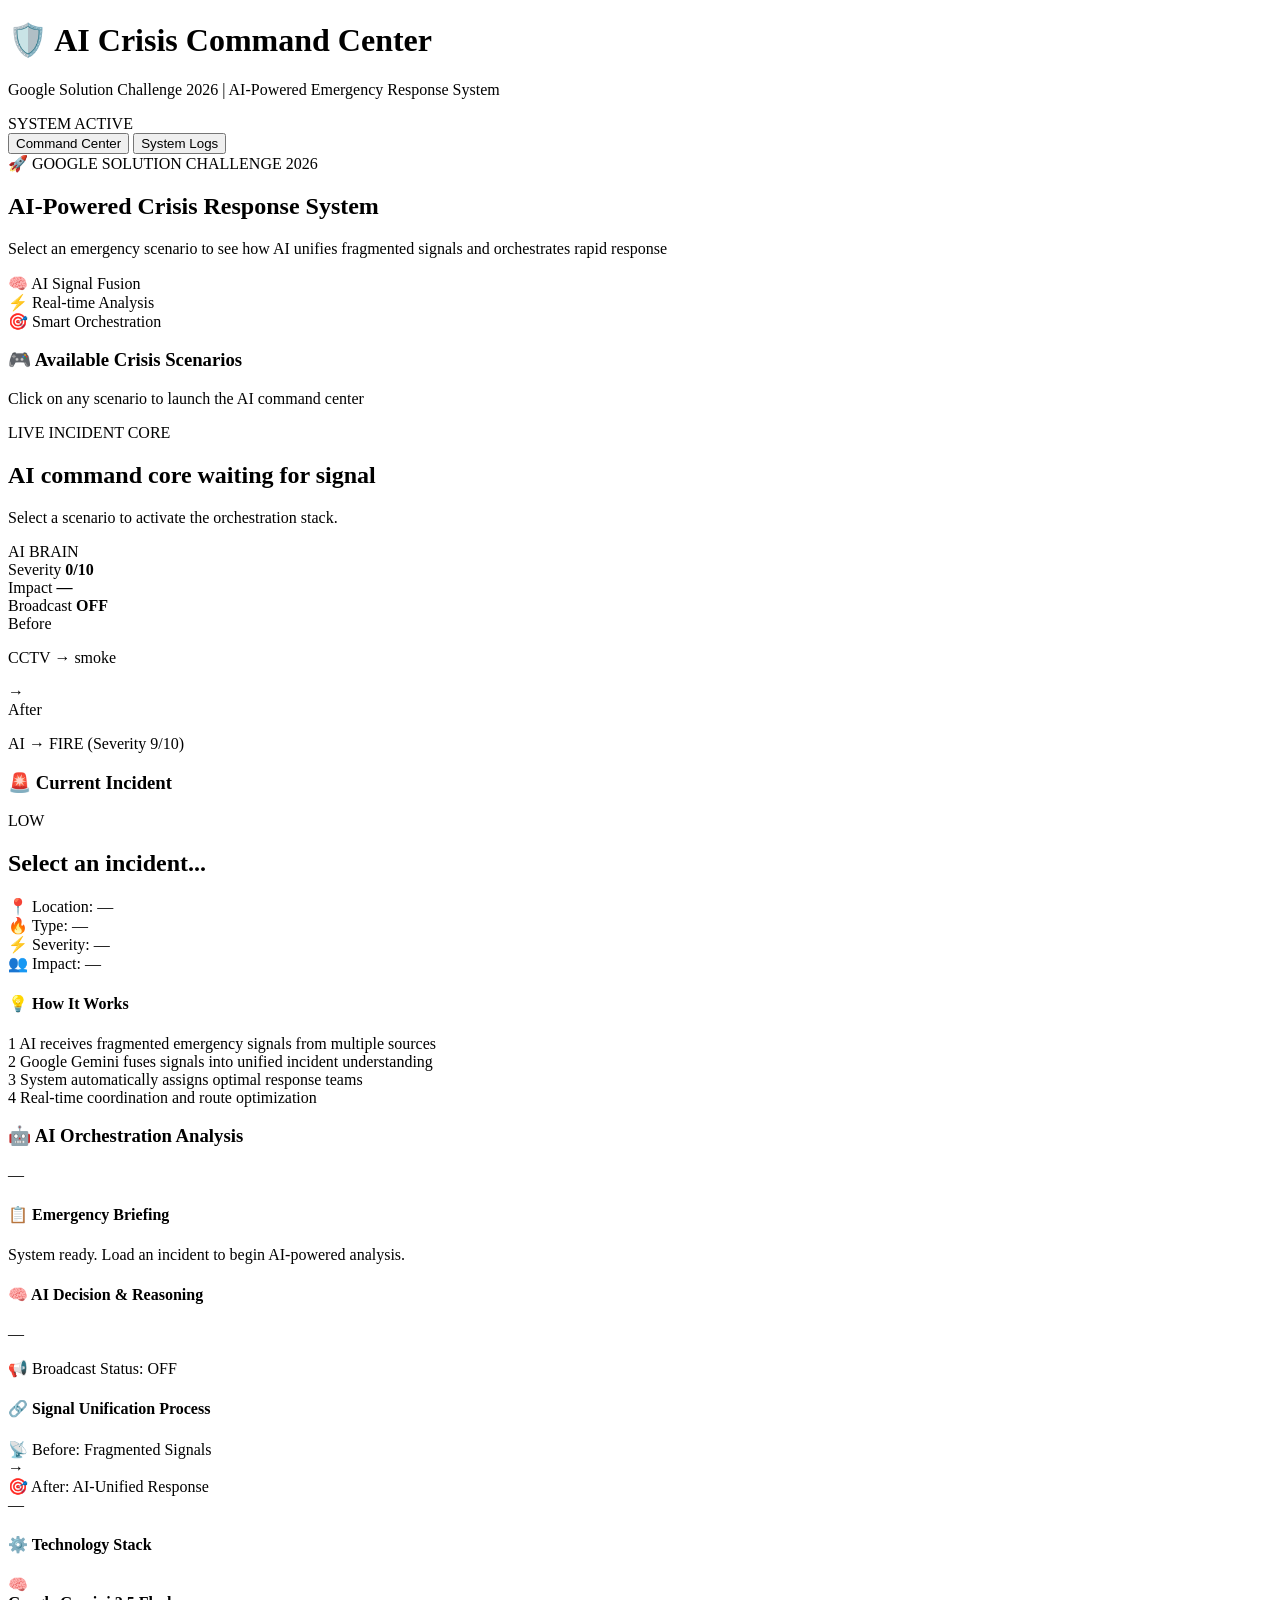
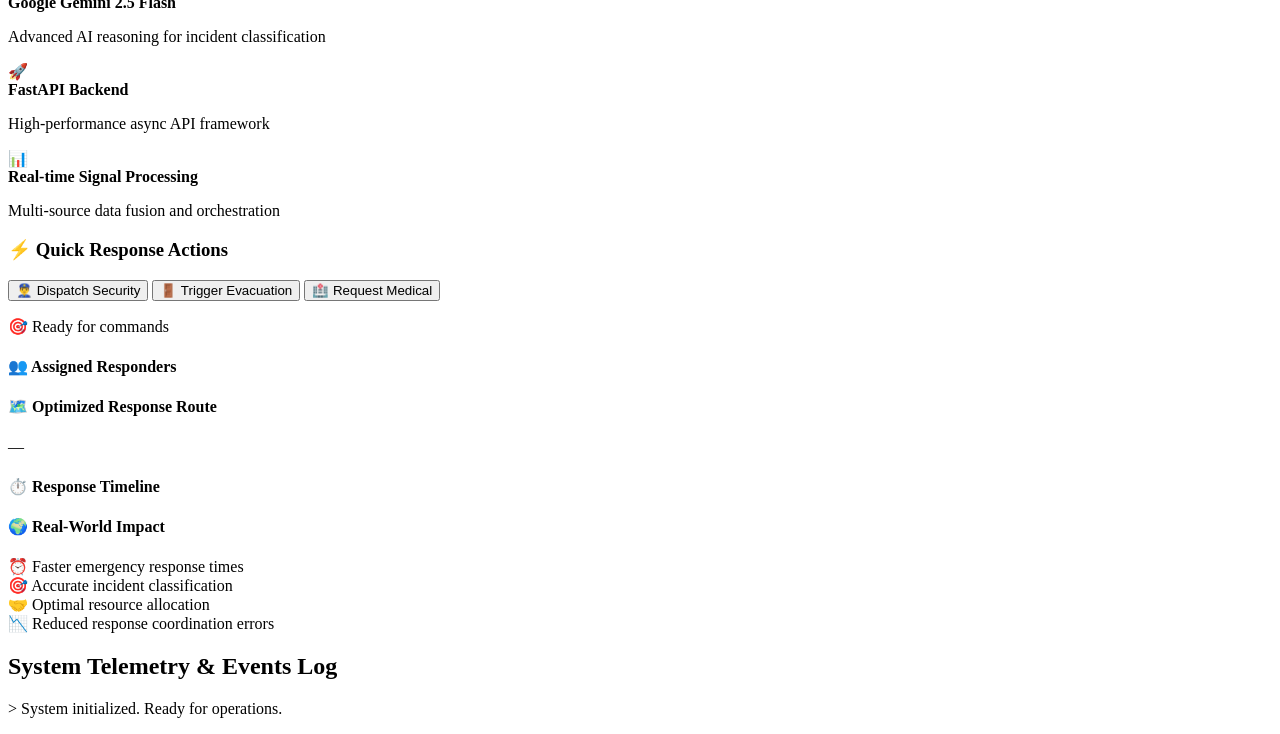
==== frontend/index.html @ aa9f6532 "Add files via upload" ====
<!DOCTYPE html>
<html lang="en">
<head>
  <meta charset="UTF-8" />
  <meta name="viewport" content="width=device-width, initial-scale=1.0" />
  <title>AI Crisis Command Center | Google Solution Challenge</title>
  <link rel="stylesheet" href="/static/style.css" />
  <link rel="icon" href="data:image/svg+xml,<svg xmlns=%22http://www.w3.org/2000/svg%22 viewBox=%220 0 100 100%22><text y=%22.9em%22 font-size=%2290%22>🌍</text></svg>" />
</head>
<body>
  <div class="ai-cursor"></div>
  <div class="ai-cursor-trail"></div>

  <!-- HEADER -->
  <header class="app-header" id="main-header">
    <div class="header-content">
      <div class="logo-section">
        <button id="back-btn" class="back-button" onclick="backToSimulatorPicker()" style="display: none;">← Back</button>
        <div class="logo-main">
          <h1 class="logo">🛡️ AI Crisis Command Center</h1>
          <p class="tagline">Google Solution Challenge 2026 | AI-Powered Emergency Response System</p>
        </div>
      </div>
      <div class="header-status">
        <div class="status-indicator">
          <span class="status-dot"></span>
          <span class="status-text">SYSTEM ACTIVE</span>
        </div>
        <div class="header-tabs" id="header-tabs">
          <button class="tab-link active" onclick="switchView('dashboard')">Command Center</button>
          <button class="tab-link" onclick="switchView('logs')">System Logs</button>
        </div>
      </div>
    </div>
  </header>

  <!-- SIMULATOR PICKER SCREEN -->
  <main id="simulator-picker" class="view-content active">
    <div class="picker-container">
      <div class="picker-hero">
        <div class="hero-badge">🚀 GOOGLE SOLUTION CHALLENGE 2026</div>
        <h2 class="hero-title">AI-Powered Crisis Response System</h2>
        <p class="hero-subtitle">Select an emergency scenario to see how AI unifies fragmented signals and orchestrates rapid response</p>
        <div class="feature-highlights">
          <div class="feature-item">
            <span class="feature-icon">🧠</span>
            <span class="feature-text">AI Signal Fusion</span>
          </div>
          <div class="feature-item">
            <span class="feature-icon">⚡</span>
            <span class="feature-text">Real-time Analysis</span>
          </div>
          <div class="feature-item">
            <span class="feature-icon">🎯</span>
            <span class="feature-text">Smart Orchestration</span>
          </div>
        </div>
      </div>
      <div class="picker-header">
        <h3>🎮 Available Crisis Scenarios</h3>
        <p>Click on any scenario to launch the AI command center</p>
      </div>
      <div id="simulator-list" class="simulator-grid"></div>
    </div>
  </main>

  <!-- LOADING OVERLAY -->
  <div id="loading-overlay" class="loading-overlay" style="display: none;">
    <div class="loading-content">
      <div class="thinking-brain">🧠</div>
      <h2>AI is analyzing signals...</h2>
      <p>Fusing data from multiple sources</p>
      <div class="loading-bars">
        <div class="bar"></div>
        <div class="bar"></div>
        <div class="bar"></div>
      </div>
    </div>
  </div>

  <!-- MAIN DASHBOARD -->
  <main id="dashboard" class="view-content">
    <div id="broadcast-banner" class="broadcast-banner" style="display:none;">🚨 BROADCAST ALERT ACTIVATED</div>
    <section class="incident-hero panel-card">
      <div class="incident-hero-top">
        <div>
          <div class="hero-kicker">LIVE INCIDENT CORE</div>
          <h2 id="incident-hero-title" class="incident-hero-title">AI command core waiting for signal</h2>
          <p id="incident-hero-meta" class="incident-hero-meta">Select a scenario to activate the orchestration stack.</p>
        </div>
        <div class="hero-orb">
          <span id="incident-hero-brain">AI BRAIN</span>
        </div>
      </div>
      <div class="incident-hero-grid">
        <div class="hero-stat hero-stat-severity">
          <span class="hero-stat-label">Severity</span>
          <strong id="incident-hero-severity">0/10</strong>
        </div>
        <div class="hero-stat hero-stat-impact">
          <span class="hero-stat-label">Impact</span>
          <strong id="incident-hero-impact">—</strong>
        </div>
        <div class="hero-stat hero-stat-broadcast">
          <span class="hero-stat-label">Broadcast</span>
          <strong id="incident-hero-broadcast">OFF</strong>
        </div>
      </div>
      <div class="hero-sequence">
        <div class="hero-sequence-before">
          <span class="hero-sequence-label">Before</span>
          <p id="incident-hero-before">CCTV → smoke</p>
        </div>
        <div class="hero-sequence-arrow">→</div>
        <div class="hero-sequence-after">
          <span class="hero-sequence-label">After</span>
          <p id="incident-hero-after">AI → FIRE (Severity 9/10)</p>
        </div>
      </div>
    </section>
    <div class="dashboard-layout">
      <!-- LEFT: Incident Selection & Details -->
      <section class="left-panel">
        <div id="test-scenarios-card" class="panel-card" style="display: none;">
          <button class="test-scenarios-btn" onclick="backToSimulatorPicker()">
            <span class="test-icon">🔄</span>
            <span class="test-text">Test Other Scenarios</span>
          </button>
          <p class="test-hint">Click to explore different incidents</p>
        </div>
        <div class="panel-card alert-card">
          <div class="card-header">
            <h3>🚨 Current Incident</h3>
            <div class="severity-indicator">
              <span id="severity-badge" class="badge severity-low">LOW</span>
            </div>
          </div>
          <h2 id="incident-title" class="incident-title">Select an incident...</h2>
          <div class="incident-details">
            <div class="detail-row">
              <span class="label">📍 Location:</span>
              <span id="incident-location" class="value">—</span>
            </div>
            <div class="detail-row">
              <span class="label">🔥 Type:</span>
              <span id="incident-type" class="value">—</span>
            </div>
            <div class="detail-row">
              <span class="label">⚡ Severity:</span>
              <span id="severity-level" class="value">—</span>
            </div>
            <div class="detail-row">
              <span class="label">👥 Impact:</span>
              <span id="impact-level" class="value">—</span>
            </div>
          </div>
        </div>
        <div class="panel-card info-card">
          <h4 class="section-title">💡 How It Works</h4>
          <div class="how-it-works">
            <div class="step">
              <span class="step-number">1</span>
              <span class="step-text">AI receives fragmented emergency signals from multiple sources</span>
            </div>
            <div class="step">
              <span class="step-number">2</span>
              <span class="step-text">Google Gemini fuses signals into unified incident understanding</span>
            </div>
            <div class="step">
              <span class="step-number">3</span>
              <span class="step-text">System automatically assigns optimal response teams</span>
            </div>
            <div class="step">
              <span class="step-number">4</span>
              <span class="step-text">Real-time coordination and route optimization</span>
            </div>
          </div>
        </div>
      </section>
      <!-- MIDDLE: AI Analysis & Briefing -->
      <section class="middle-panel">
        <div class="panel-card ai-card">
          <div class="card-header">
            <h3>🤖 AI Orchestration Analysis</h3>
            <div style="display:flex;align-items:center;gap:8px;">
              <span class="badge ai-source" id="ai-provider">—</span>
              <span id="ai-status" class="badge ai-active" style="display:none;">AI BRAIN ACTIVE</span>
            </div>
          </div>
          <div class="analysis-content">
            <div class="briefing-section">
              <h4>📋 Emergency Briefing</h4>
              <div id="loading-indicator" class="loading-indicator" style="display: none;">
                <div class="spinner"></div>
                <p>🤖 AI is analyzing signals...</p>
              </div>
              <p id="ai-briefing" class="briefing-text">System ready. Load an incident to begin AI-powered analysis.</p>
            </div>
            <div class="decision-section">
              <h4>🧠 AI Decision & Reasoning</h4>
              <p id="ai-reason" class="reasoning-text">—</p>
            </div>
            <div class="confidence-section">
              <span class="label">📢 Broadcast Status:</span>
              <span id="broadcast-status" class="badge broadcast-off">OFF</span>
            </div>
          </div>
        </div>
        <div class="panel-card">
          <h4 class="section-title">🔗 Signal Unification Process</h4>
          <div class="unification-flow">
            <div class="flow-column">
              <span class="flow-label">📡 Before: Fragmented Signals</span>
              <div id="fragmented-list" class="signal-list"></div>
            </div>
            <div class="flow-arrow">→</div>
            <div class="flow-column">
              <span class="flow-label">🎯 After: AI-Unified Response</span>
              <div id="unified-result" class="unified-display">—</div>
            </div>
          </div>
        </div>
        <div class="panel-card tech-card">
          <h4 class="section-title">⚙️ Technology Stack</h4>
          <div class="tech-stack">
            <div class="tech-item">
              <span class="tech-icon">🧠</span>
              <div class="tech-info">
                <strong>Google Gemini 2.5 Flash</strong>
                <p>Advanced AI reasoning for incident classification</p>
              </div>
            </div>
            <div class="tech-item">
              <span class="tech-icon">🚀</span>
              <div class="tech-info">
                <strong>FastAPI Backend</strong>
                <p>High-performance async API framework</p>
              </div>
            </div>
            <div class="tech-item">
              <span class="tech-icon">📊</span>
              <div class="tech-info">
                <strong>Real-time Signal Processing</strong>
                <p>Multi-source data fusion and orchestration</p>
              </div>
            </div>
          </div>
        </div>
      </section>
      <!-- RIGHT: Response & Actions -->
      <section class="right-panel">
        <div class="panel-card action-card">
          <h3 class="section-title">⚡ Quick Response Actions</h3>
          <div class="action-buttons">
            <button class="action-btn primary-btn action-btn" data-action="Dispatch Security">👮‍♂️ Dispatch Security</button>
            <button class="action-btn secondary-btn action-btn" data-action="Trigger Evacuation">🚪 Trigger Evacuation</button>
            <button class="action-btn tertiary-btn action-btn" data-action="Request Medical Team">🏥 Request Medical</button>
          </div>
          <p id="action-status" class="action-status">🎯 Ready for commands</p>
        </div>
        <div class="panel-card">
          <h4 class="section-title">👥 Assigned Responders</h4>
          <div id="responder-list" class="responder-grid"></div>
        </div>
        <div class="panel-card">
          <h4 class="section-title">🗺️ Optimized Response Route</h4>
          <div id="route-display" class="route-content">—</div>
        </div>
        <div class="panel-card">
          <h4 class="section-title">⏱️ Response Timeline</h4>
          <div id="timeline-list" class="timeline-list"></div>
        </div>
        <div class="panel-card impact-card">
          <h4 class="section-title">🌍 Real-World Impact</h4>
          <div class="impact-points">
            <div class="impact-point">
              <span class="impact-icon">⏰</span>
              <span class="impact-text">Faster emergency response times</span>
            </div>
            <div class="impact-point">
              <span class="impact-icon">🎯</span>
              <span class="impact-text">Accurate incident classification</span>
            </div>
            <div class="impact-point">
              <span class="impact-icon">🤝</span>
              <span class="impact-text">Optimal resource allocation</span>
            </div>
            <div class="impact-point">
              <span class="impact-icon">📉</span>
              <span class="impact-text">Reduced response coordination errors</span>
            </div>
          </div>
        </div>
      </section>
    </div>
  </main>

  <!-- SYSTEM LOGS VIEW -->
  <section id="logs" class="view-content">
    <div class="logs-wrapper">
      <h2>System Telemetry & Events Log</h2>
      <div id="raw-logs-container" class="terminal-logs">
        <p>&gt; System initialized. Ready for operations.</p>
      </div>
    </div>
  </section>

  <script src="/static/script.js"></script>
</body>
</html>
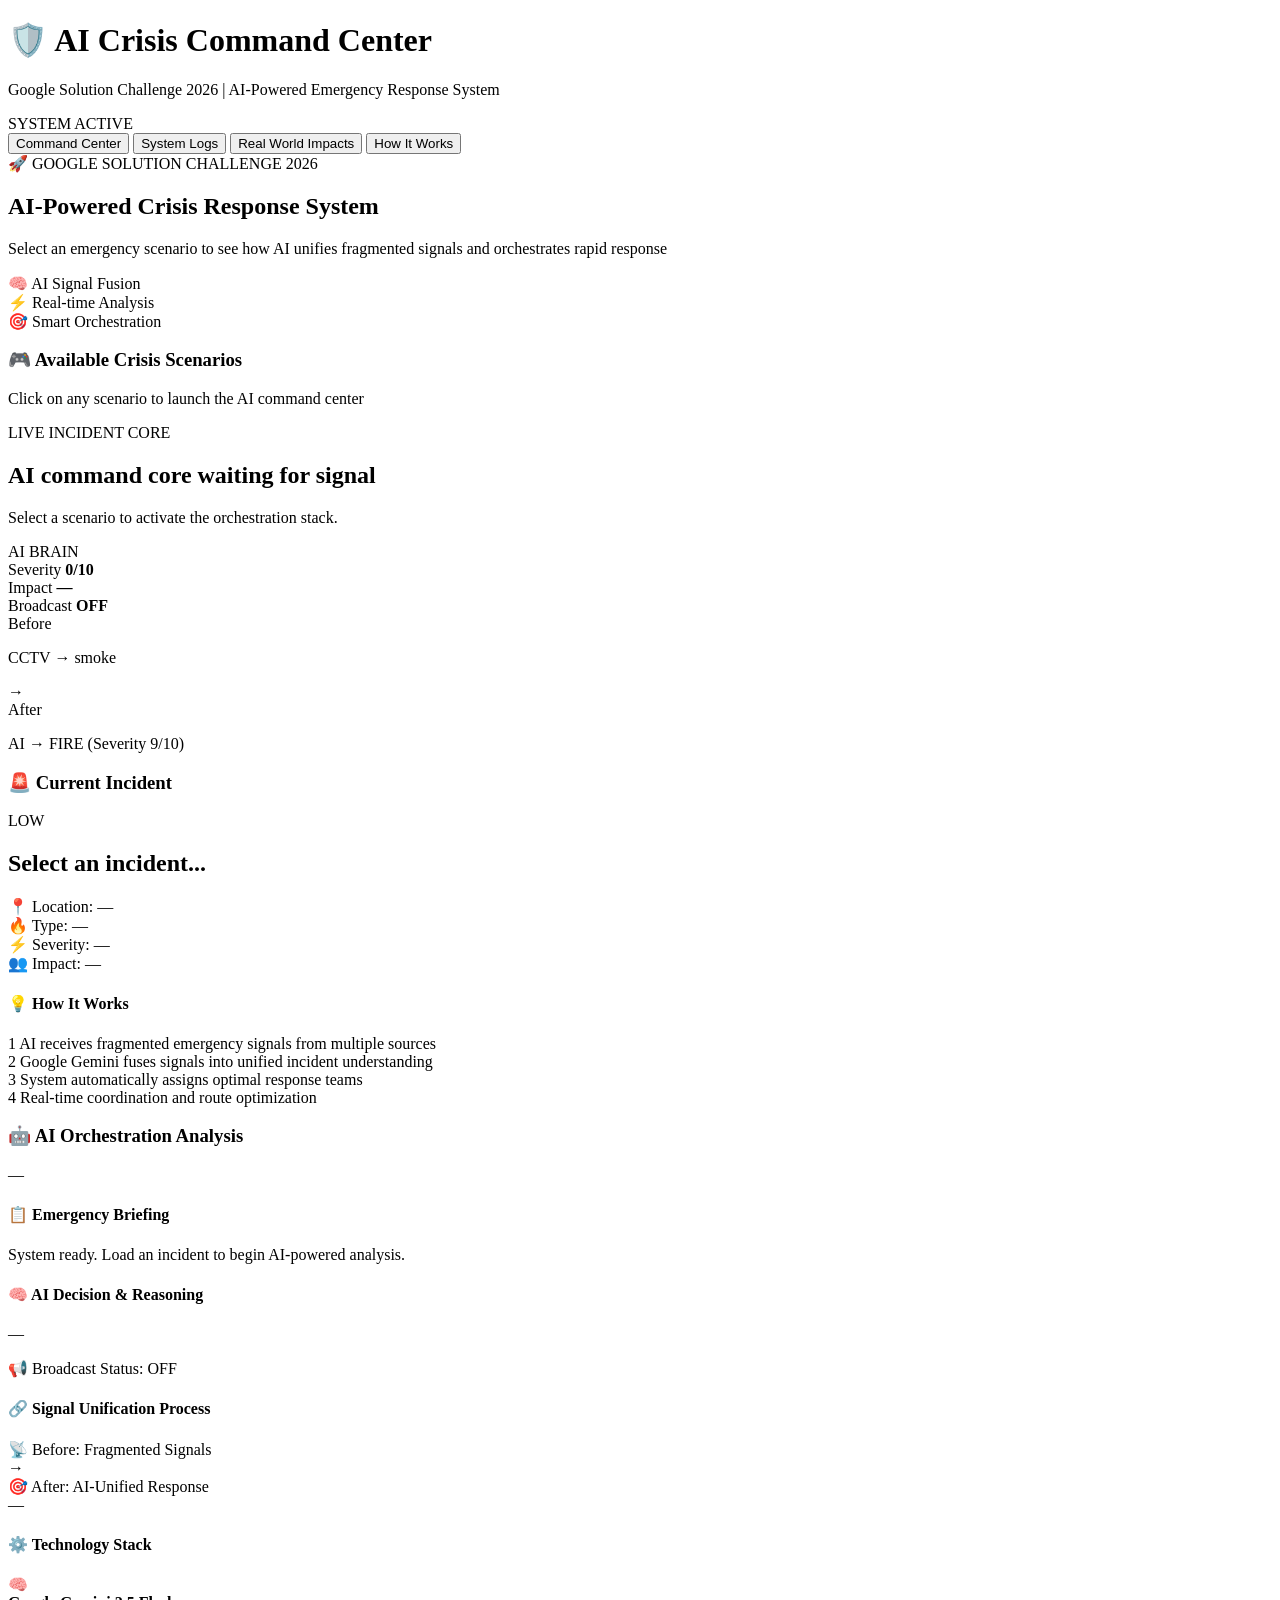
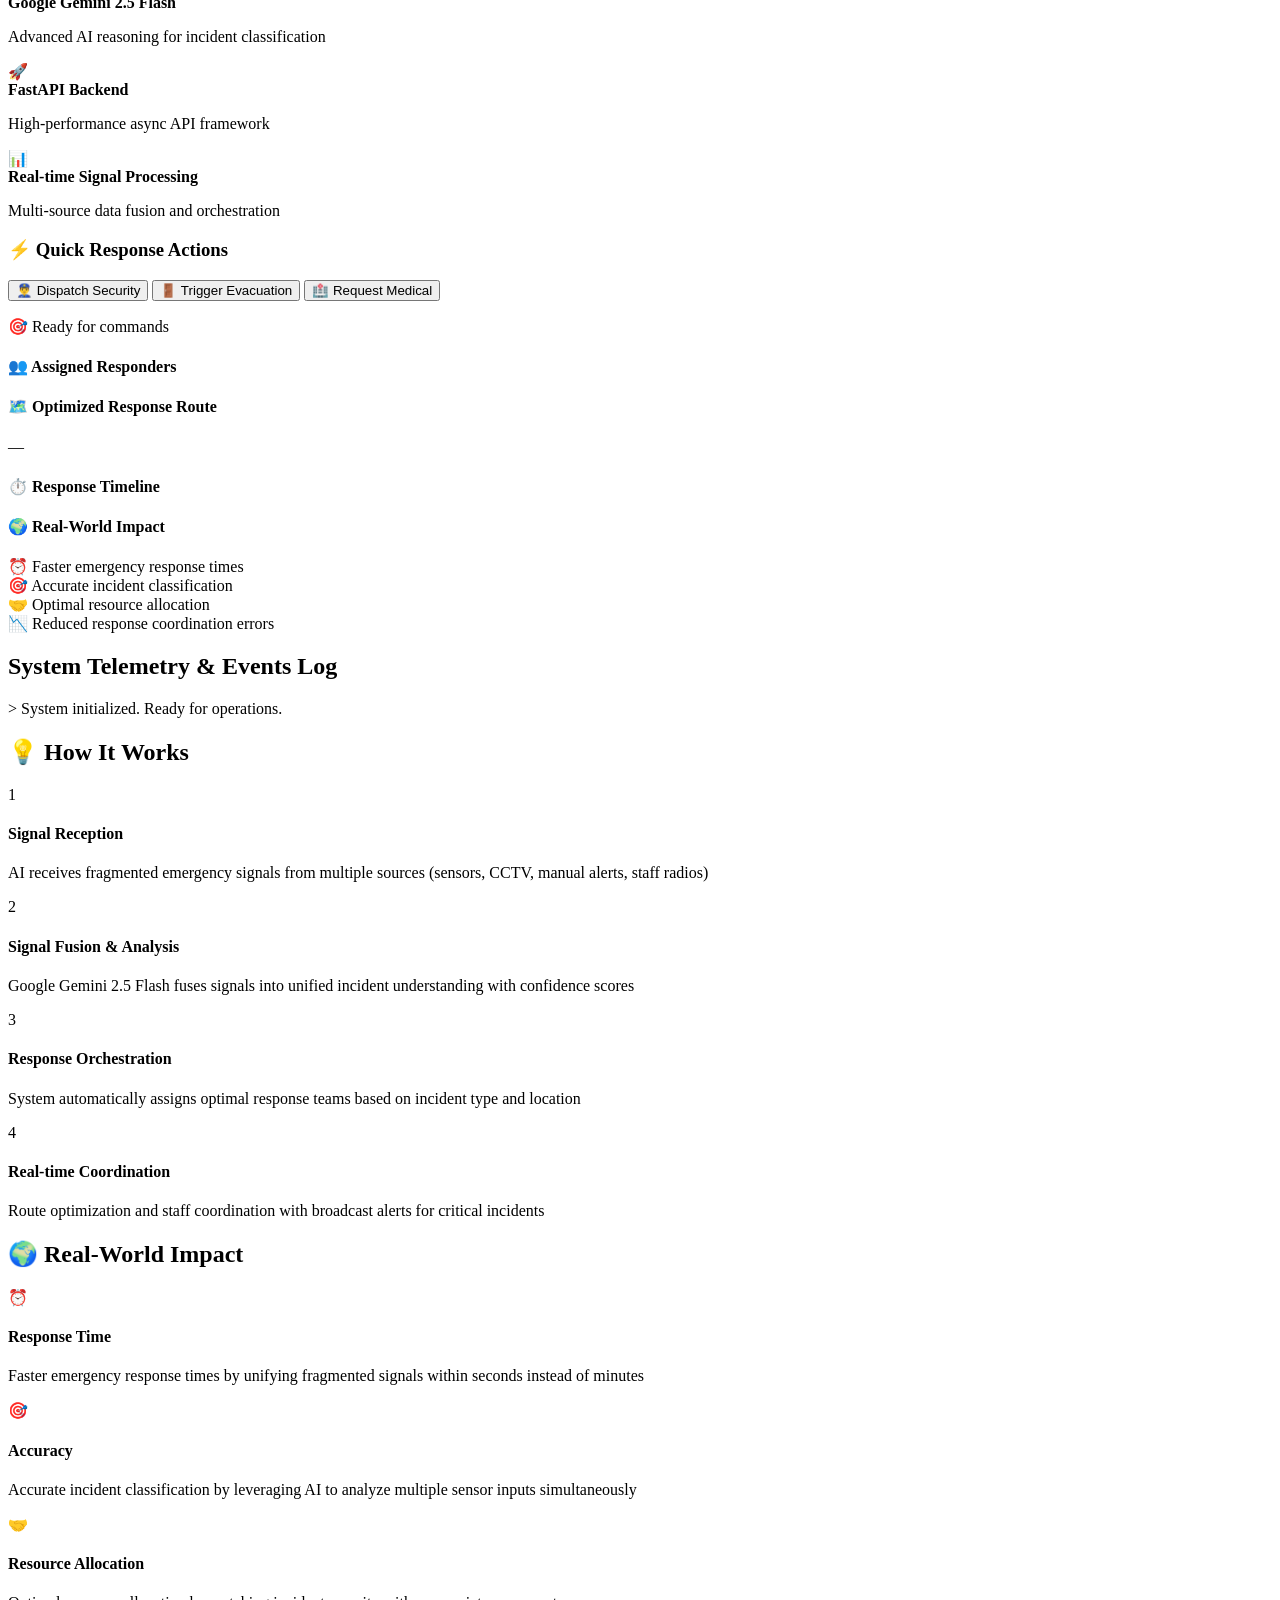
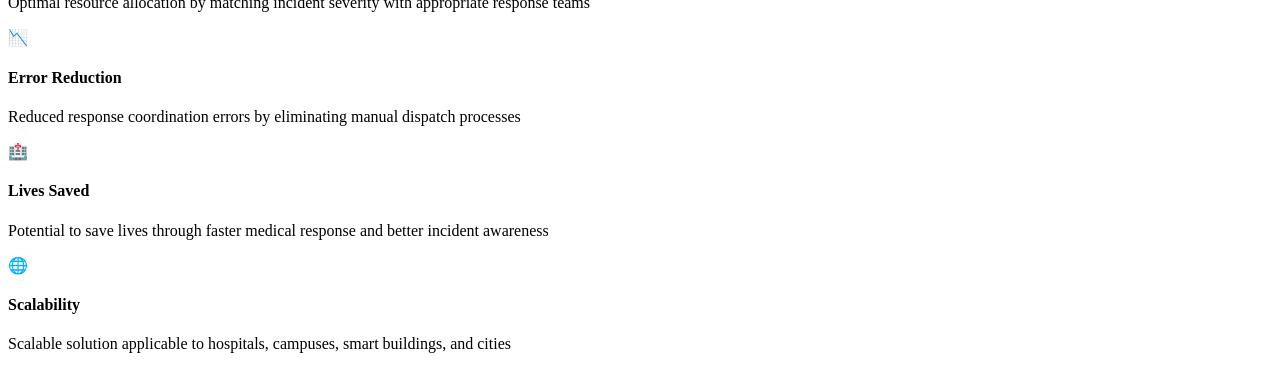
==== commit 2a42138c: "Add files via upload" ====
--- a/frontend/index.html
+++ b/frontend/index.html
@@ -29,6 +29,8 @@
         <div class="header-tabs" id="header-tabs">
           <button class="tab-link active" onclick="switchView('dashboard')">Command Center</button>
           <button class="tab-link" onclick="switchView('logs')">System Logs</button>
+          <button class="tab-link" onclick="switchView('impacts')">Real World Impacts</button>
+          <button class="tab-link" onclick="switchView('how-it-works')">How It Works</button>
         </div>
       </div>
     </div>
@@ -155,7 +157,7 @@
             </div>
           </div>
         </div>
-        <div class="panel-card info-card">
+        <div class="panel-card info-card" id="dashboard-how-it-works">
           <h4 class="section-title">💡 How It Works</h4>
           <div class="how-it-works">
             <div class="step">
@@ -270,7 +272,7 @@
           <h4 class="section-title">⏱️ Response Timeline</h4>
           <div id="timeline-list" class="timeline-list"></div>
         </div>
-        <div class="panel-card impact-card">
+        <div class="panel-card impact-card" id="dashboard-real-world-impact">
           <h4 class="section-title">🌍 Real-World Impact</h4>
           <div class="impact-points">
             <div class="impact-point">
@@ -305,6 +307,82 @@
     </div>
   </section>
 
+  <!-- HOW IT WORKS VIEW -->
+  <section id="how-it-works" class="view-content">
+    <div class="info-wrapper">
+      <h2>💡 How It Works</h2>
+      <div class="how-it-works-full">
+        <div class="step">
+          <span class="step-number">1</span>
+          <div class="step-content">
+            <h4>Signal Reception</h4>
+            <p>AI receives fragmented emergency signals from multiple sources (sensors, CCTV, manual alerts, staff radios)</p>
+          </div>
+        </div>
+        <div class="step">
+          <span class="step-number">2</span>
+          <div class="step-content">
+            <h4>Signal Fusion & Analysis</h4>
+            <p>Google Gemini 2.5 Flash fuses signals into unified incident understanding with confidence scores</p>
+          </div>
+        </div>
+        <div class="step">
+          <span class="step-number">3</span>
+          <div class="step-content">
+            <h4>Response Orchestration</h4>
+            <p>System automatically assigns optimal response teams based on incident type and location</p>
+          </div>
+        </div>
+        <div class="step">
+          <span class="step-number">4</span>
+          <div class="step-content">
+            <h4>Real-time Coordination</h4>
+            <p>Route optimization and staff coordination with broadcast alerts for critical incidents</p>
+          </div>
+        </div>
+      </div>
+    </div>
+  </section>
+
+  <!-- REAL WORLD IMPACTS VIEW -->
+  <section id="impacts" class="view-content">
+    <div class="impacts-wrapper">
+      <h2>🌍 Real-World Impact</h2>
+      <div class="impact-grid">
+        <div class="impact-card-large">
+          <span class="impact-icon">⏰</span>
+          <h4>Response Time</h4>
+          <p>Faster emergency response times by unifying fragmented signals within seconds instead of minutes</p>
+        </div>
+        <div class="impact-card-large">
+          <span class="impact-icon">🎯</span>
+          <h4>Accuracy</h4>
+          <p>Accurate incident classification by leveraging AI to analyze multiple sensor inputs simultaneously</p>
+        </div>
+        <div class="impact-card-large">
+          <span class="impact-icon">🤝</span>
+          <h4>Resource Allocation</h4>
+          <p>Optimal resource allocation by matching incident severity with appropriate response teams</p>
+        </div>
+        <div class="impact-card-large">
+          <span class="impact-icon">📉</span>
+          <h4>Error Reduction</h4>
+          <p>Reduced response coordination errors by eliminating manual dispatch processes</p>
+        </div>
+        <div class="impact-card-large">
+          <span class="impact-icon">🏥</span>
+          <h4>Lives Saved</h4>
+          <p>Potential to save lives through faster medical response and better incident awareness</p>
+        </div>
+        <div class="impact-card-large">
+          <span class="impact-icon">🌐</span>
+          <h4>Scalability</h4>
+          <p>Scalable solution applicable to hospitals, campuses, smart buildings, and cities</p>
+        </div>
+      </div>
+    </div>
+  </section>
+
   <script src="/static/script.js"></script>
 </body>
 </html>
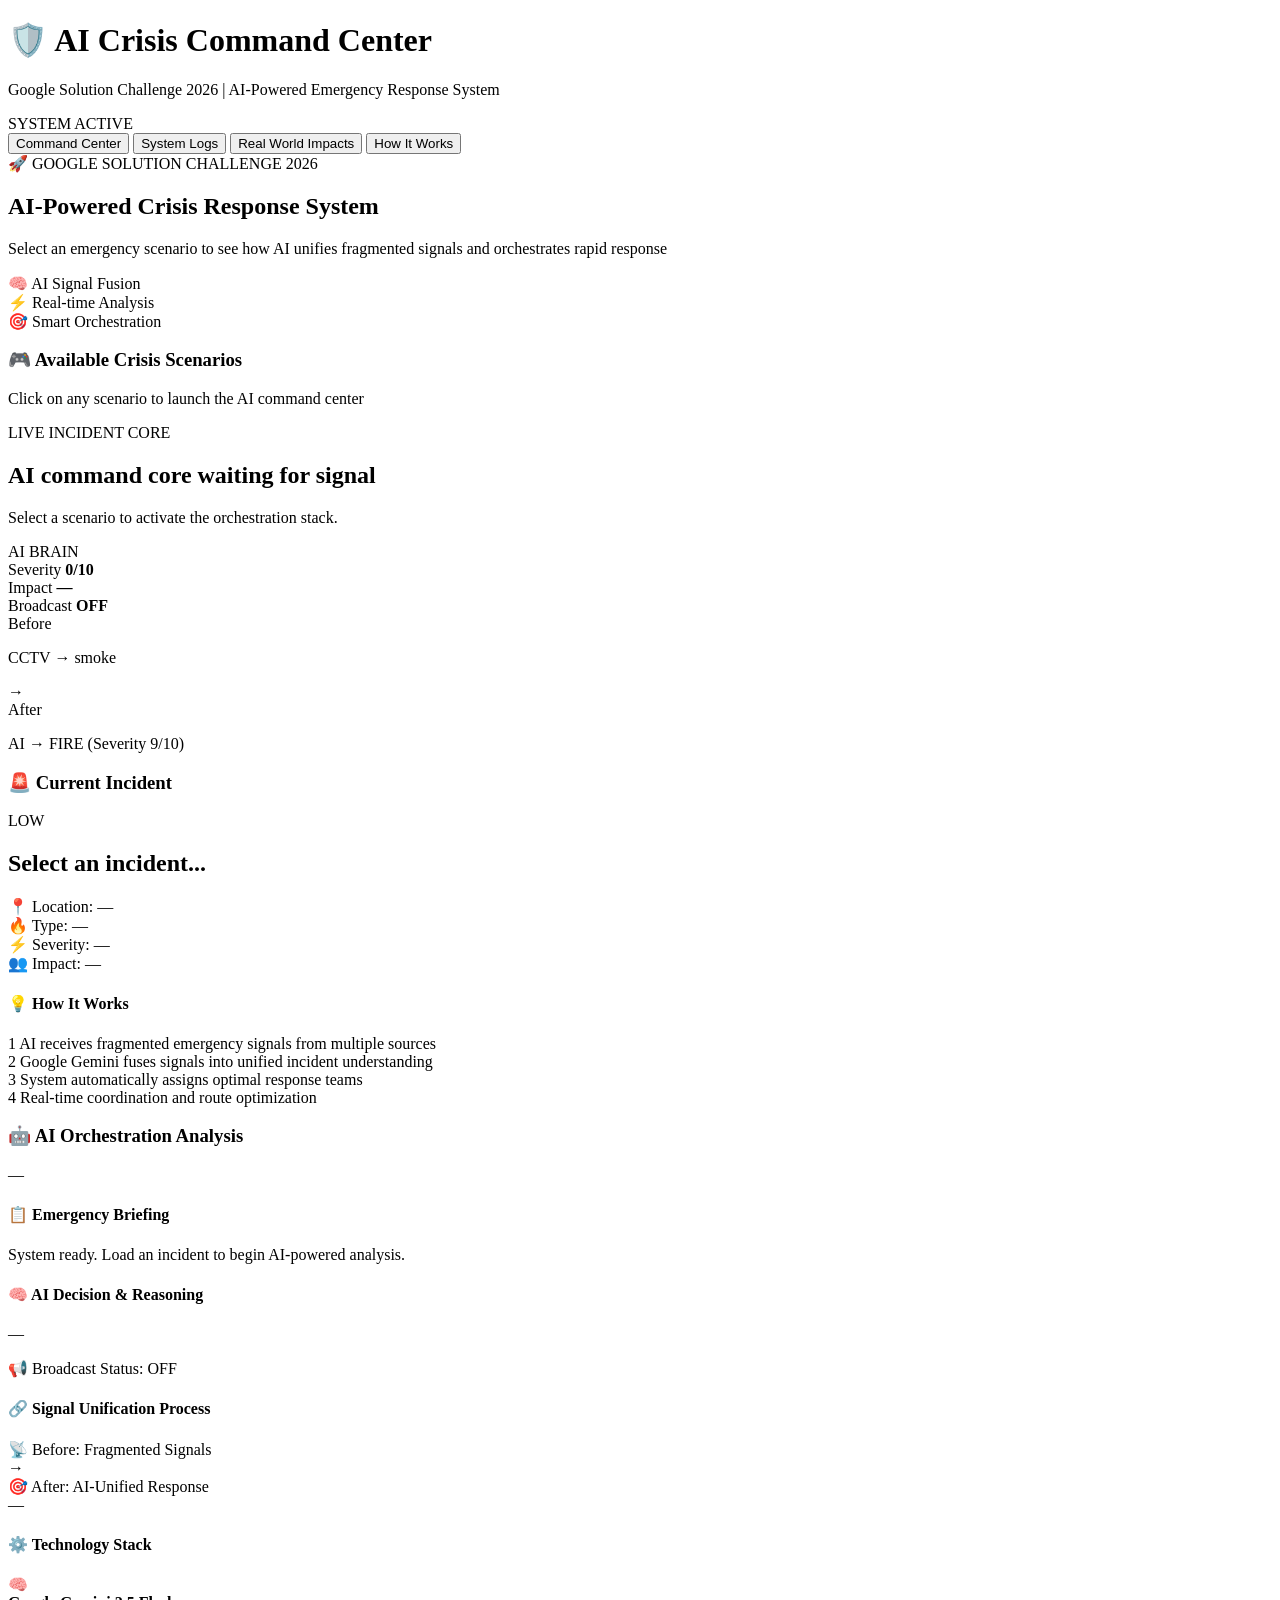
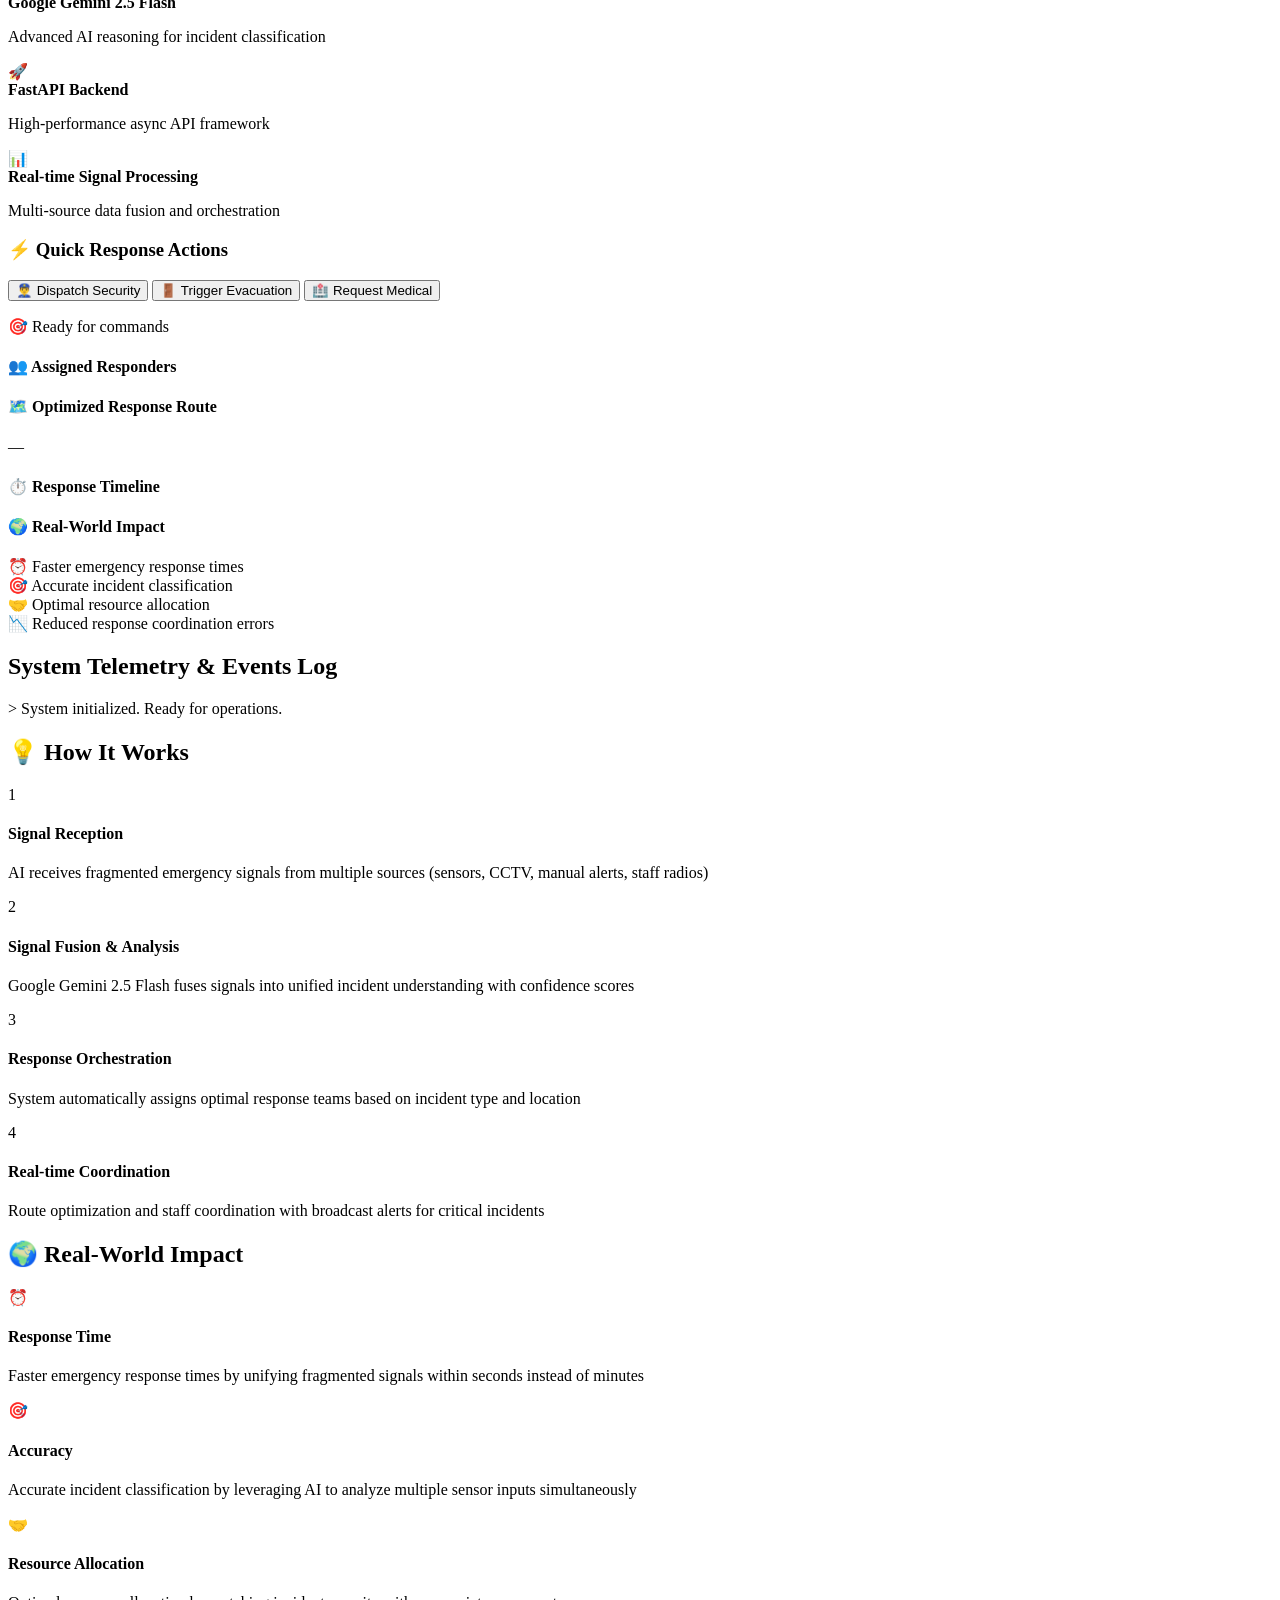
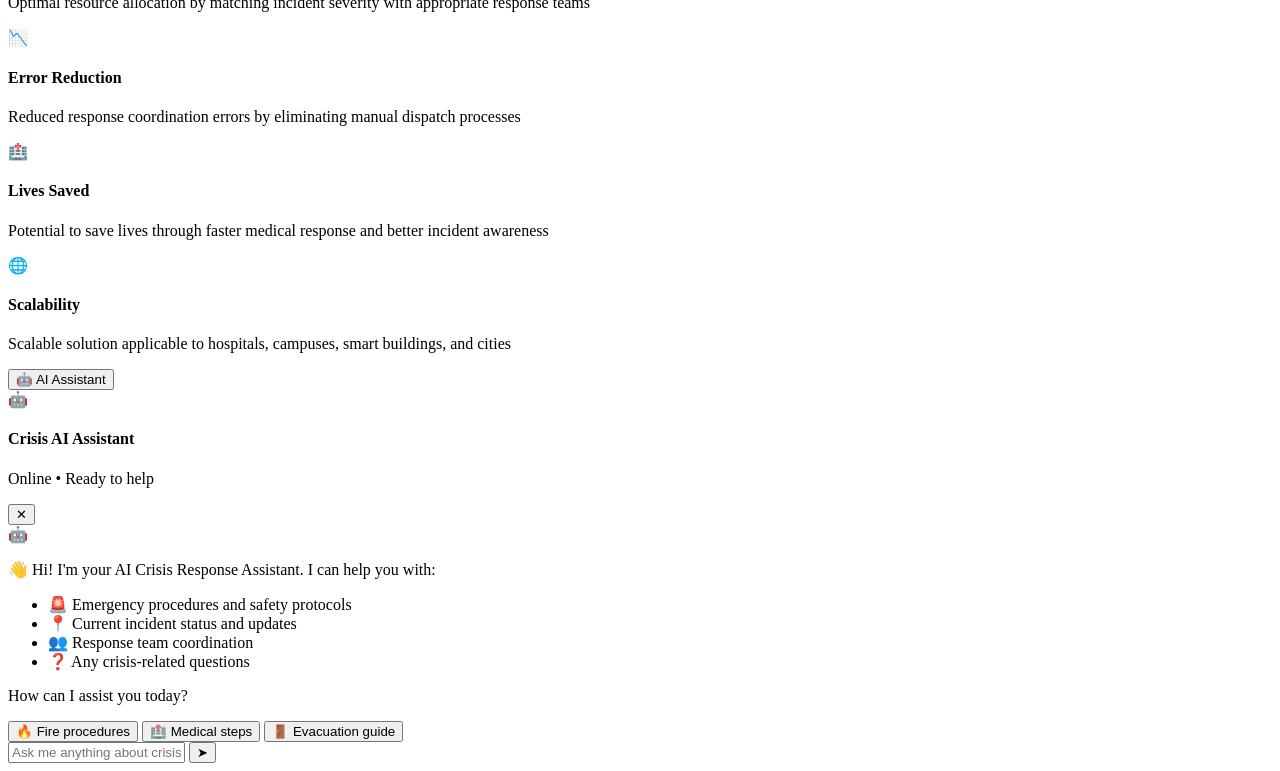
==== commit a7a7e7df: "Add files via upload" ====
--- a/frontend/index.html
+++ b/frontend/index.html
@@ -384,5 +384,67 @@
   </section>
 
   <script src="/static/script.js"></script>
+  <!-- FLOATING CHAT BUTTON -->
+  <div class="floating-chat-container">
+    <button id="chat-toggle-btn" class="chat-toggle-btn" onclick="toggleChat()">
+      <span class="chat-icon">🤖</span>
+      <span class="chat-label">AI Assistant</span>
+    </button>
+
+    <div id="chat-popup" class="chat-popup">
+      <div class="chat-header">
+        <div class="chat-title">
+          <span class="chat-avatar">🤖</span>
+          <div class="chat-title-text">
+            <h4>Crisis AI Assistant</h4>
+            <p class="chat-status">Online • Ready to help</p>
+          </div>
+        </div>
+        <button class="chat-close-btn" onclick="toggleChat()">✕</button>
+      </div>
+
+      <div id="chat-messages" class="chat-messages">
+        <div class="message ai-message">
+          <div class="message-avatar">🤖</div>
+          <div class="message-content">
+            <p>👋 Hi! I'm your AI Crisis Response Assistant. I can help you with:</p>
+            <ul class="help-list">
+              <li>🚨 Emergency procedures and safety protocols</li>
+              <li>📍 Current incident status and updates</li>
+              <li>👥 Response team coordination</li>
+              <li>❓ Any crisis-related questions</li>
+            </ul>
+            <p>How can I assist you today?</p>
+          </div>
+        </div>
+      </div>
+
+      <div class="chat-input-container">
+        <div class="quick-actions">
+          <button class="quick-action-btn" onclick="sendQuickMessage('What should I do in case of a fire?')">
+            🔥 Fire procedures
+          </button>
+          <button class="quick-action-btn" onclick="sendQuickMessage('What are the medical emergency steps?')">
+            🏥 Medical steps
+          </button>
+          <button class="quick-action-btn" onclick="sendQuickMessage('How do I evacuate safely?')">
+            🚪 Evacuation guide
+          </button>
+        </div>
+        <div class="input-wrapper">
+          <input
+            type="text"
+            id="chat-input"
+            class="chat-input"
+            placeholder="Ask me anything about crisis response..."
+            onkeypress="handleKeyPress(event)"
+          />
+          <button id="send-btn" class="send-btn" onclick="sendMessage()">
+            <span class="send-icon">➤</span>
+          </button>
+        </div>
+      </div>
+    </div>
+  </div>
 </body>
 </html>
